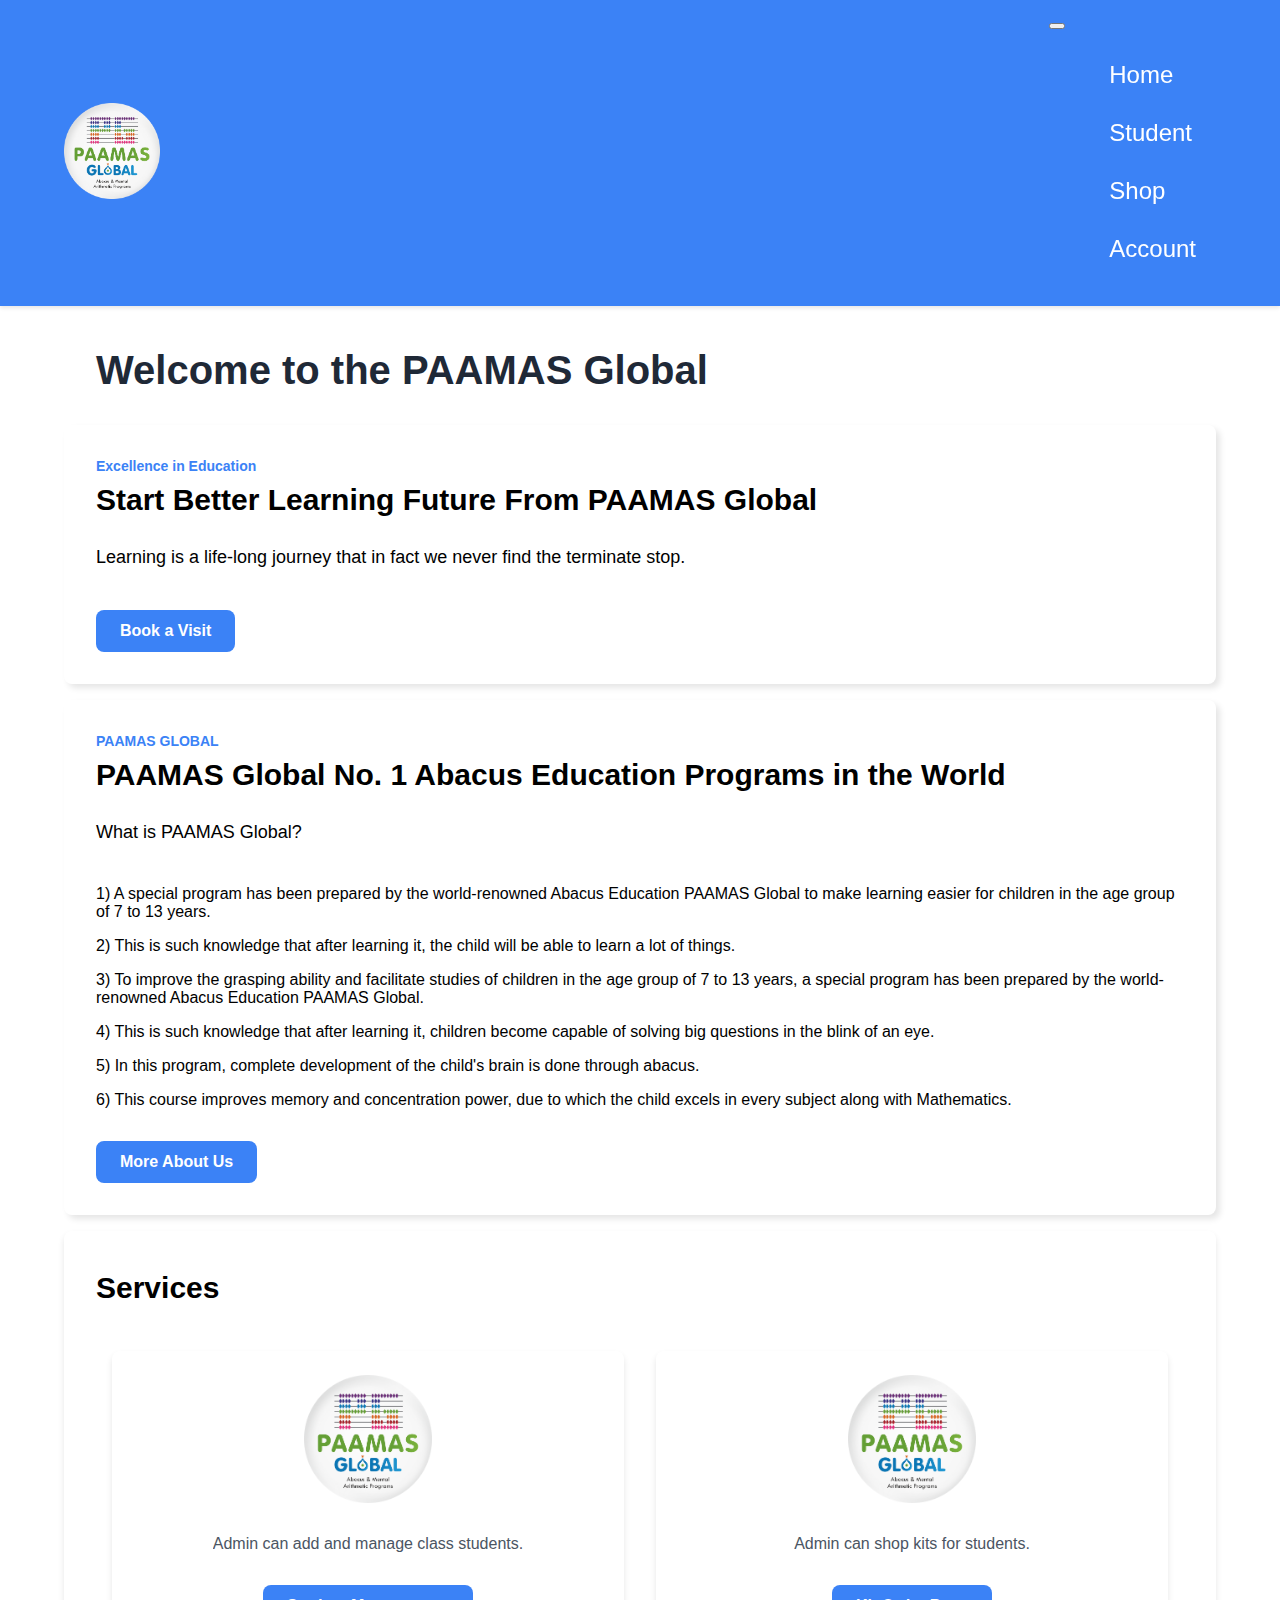
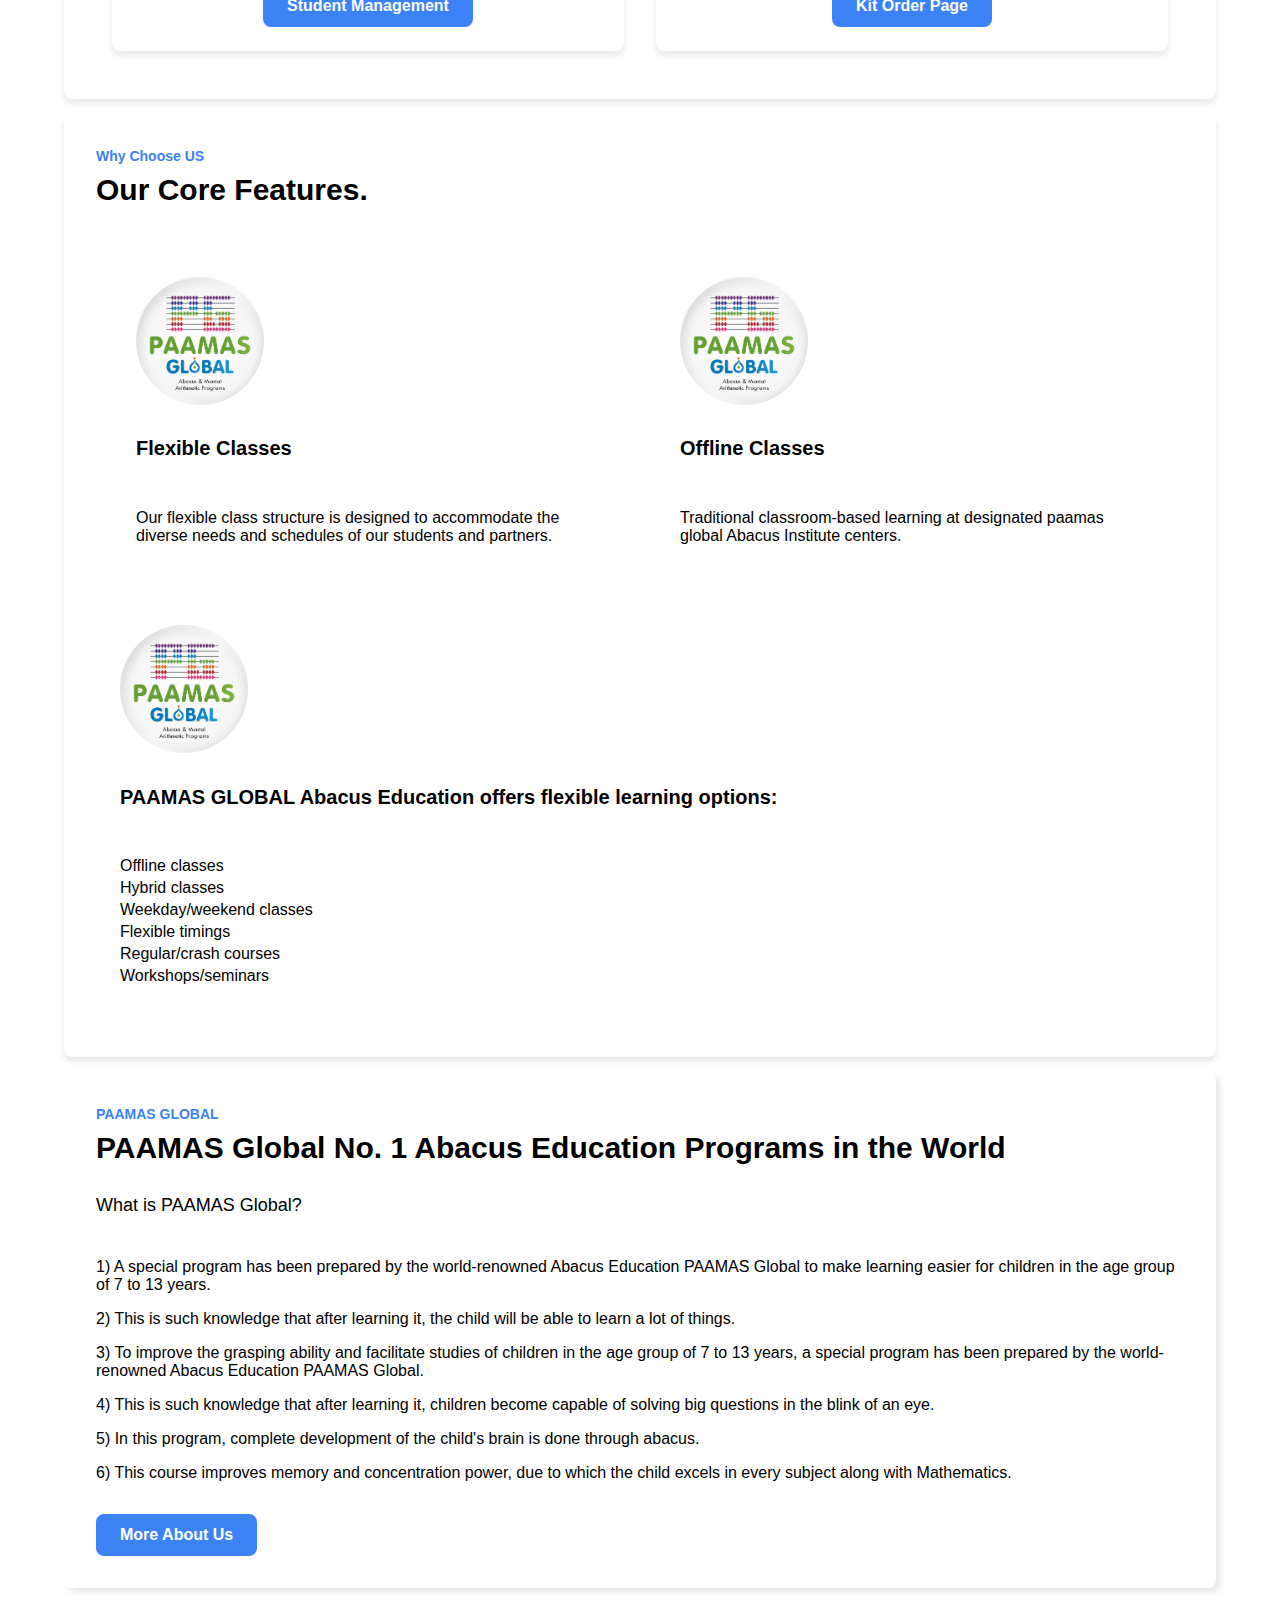
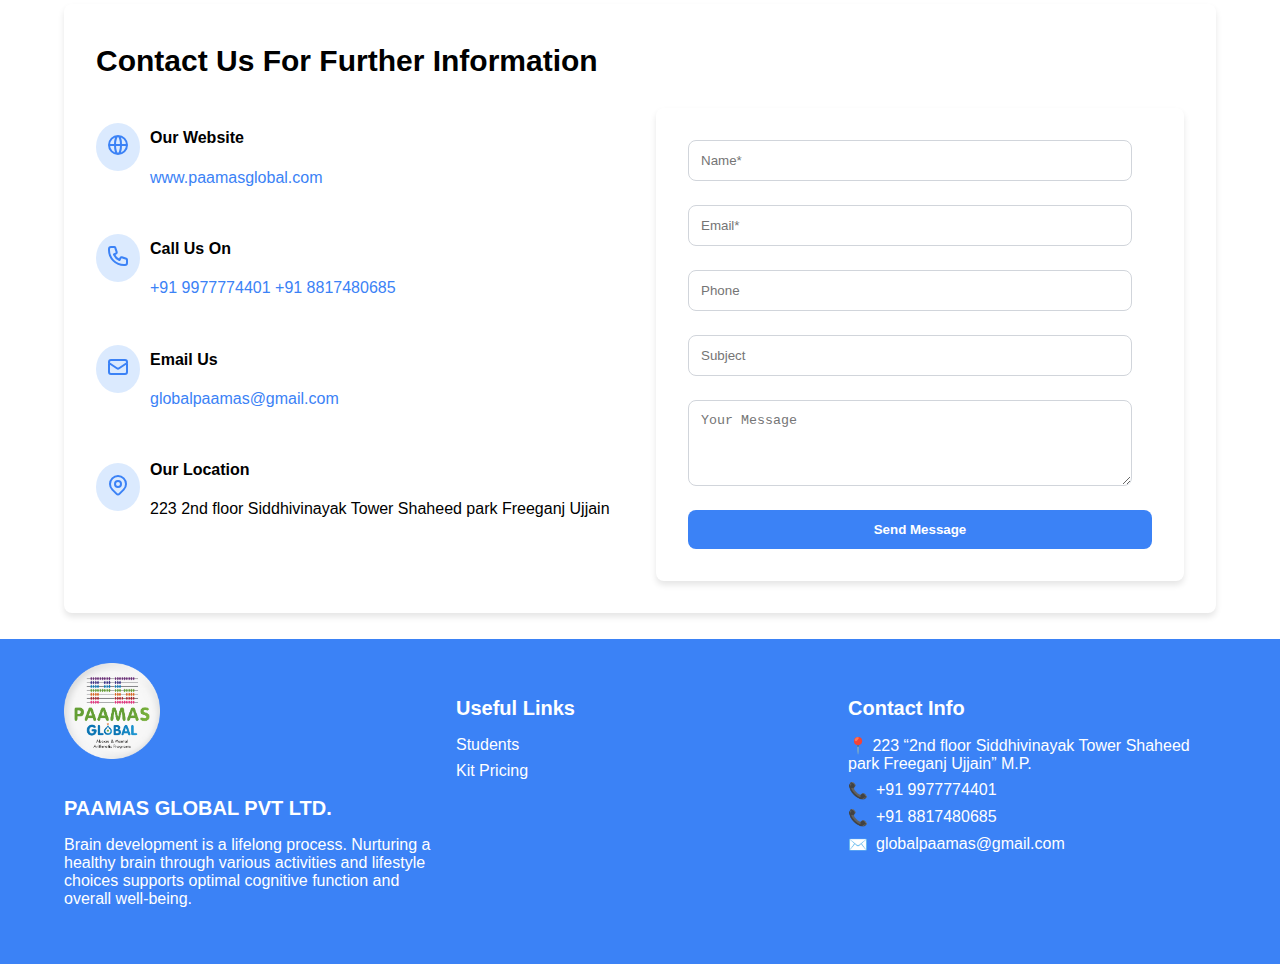
==== index.html @ 97634f3e "first_commit" ====
<!DOCTYPE html>
<html lang="en">

<head>
    <meta charset="UTF-8">
    <meta name="viewport" content="width=device-width, initial-scale=1.0">
    <title>PAAMAS Global</title>
    <link href="./Styles_sheets/styles_home.css" rel="stylesheet">
    <link rel="stylesheet" href="https://cdn.jsdelivr.net/npm/bootstrap@4.1.3/dist/css/bootstrap.min.css"
        integrity="sha384-MCw98/SFnGE8fJT3GXwEOngsV7Zt27NXFoaoApmYm81iuXoPkFOJwJ8ERdknLPMO" crossorigin="anonymous"></head>

<body>

        <!-- Header -->
    <header id="Navbar" class="header">
        <div class="container">
            <div class="header-content">
                <!-- Navbar -->
                <a class="logo" href="./index.html">
                    <!-- Logo -->
                    <img src="./asset/logo.png" alt="logo"  > <!-- Adjust height as needed -->
                </a>
                <nav class="navbar navbar-expand-lg navbar-light">
    
                    <!-- Mobile Toggle Button -->
                    <button class="navbar-toggler" type="button" data-toggle="collapse" data-target="#navbarTogglerDemo02"
                        aria-controls="navbarTogglerDemo02" aria-expanded="false" aria-label="Toggle navigation">
                        <span class="navbar-toggler-icon"></span>
                    </button>
    
                    <!-- Navigation Links -->
                    <div class="collapse navbar-collapse" id="navbarTogglerDemo02">
                        <ul class="navbar-nav ms-auto mt-2 mt-lg-0"> <!-- ms-auto aligns links to the right -->
                            <li class="nav-item active">
                                <a class="nav-link" href="./index.html">Home</a>
                            </li>
                            <li class="nav-item">
                                <a class="nav-link" href="./student_m.html">Student</a>
                            </li>
                            <li class="nav-item">
                                <a class="nav-link" href="./product_k.html">Shop</a>
                            </li>
                            <li class="nav-item">
                                <a class="nav-link" href="./account.html">Account</a>
                            </li>
                        </ul>
                    </div>
                </nav>
            </div>
        </div>
    </header>

    <!-- Main Content -->
    <main>
        <div class="main-content container">
            <h2 class="main-title">Welcome to the PAAMAS Global</h2>

            <section class="about-section">
                <span class="section-subtitle">Excellence in Education</span>
                <h3 class="section-title">Start Better Learning Future From PAAMAS Global</h3>
                <h6 class="section-description">Learning is a life-long journey that in fact we never find the terminate
                    stop.</h6>
                <div class="cta-button">
                    <a href="#" class="button">Book a Visit</a>
                </div>
            </section>

            <section class="about-section">
                <span class="section-subtitle">PAAMAS GLOBAL</span>
                <h3 class="section-title">PAAMAS Global No. 1 Abacus Education Programs in the World</h3>
                <h6 class="section-description">What is PAAMAS Global?</h6>
                <div class="section-content">
                    <p>1) A special program has been prepared by the world-renowned Abacus Education PAAMAS Global to
                        make learning easier for children in the age group of 7 to 13 years.</p>
                    <p>2) This is such knowledge that after learning it, the child will be able to learn a lot of
                        things.</p>
                    <p>3) To improve the grasping ability and facilitate studies of children in the age group of 7 to 13
                        years, a special program has been prepared by the world-renowned Abacus Education PAAMAS Global.
                    </p>
                    <p>4) This is such knowledge that after learning it, children become capable of solving big
                        questions in the blink of an eye.</p>
                    <p>5) In this program, complete development of the child's brain is done through abacus.</p>
                    <p>6) This course improves memory and concentration power, due to which the child excels in every
                        subject along with Mathematics.</p>
                </div>
                <div class="cta-button">
                    <a href="#" class="button">More About Us</a>
                </div>
            </section>


            <section class="services-section">
                <h3 class="section-title">Services</h3>
                <div class="services-grid">
                    <div class="service-card">
                        <img src="./asset/logo.png" alt="logo" class="service-image">
                        <p class="service-description">Admin can add and manage class students.</p>
                        <a href="./student_m.html" class="button">Student Management</a>
                    </div>
                    <div class="service-card">
                        <img src="./asset/logo.png" alt="logo" class="service-image">
                        <p class="service-description">Admin can shop kits for students.</p>
                        <a href="./product_k.html" class="button">Kit Order Page</a>
                    </div>
                </div>
            </section>

            <section class="features-section">
                <span class="section-subtitle">Why Choose US</span>
                <h3 class="section-title">Our Core Features.</h3>
                <div class="features-grid">
                    <div class="feature-card">
                        <img src="./asset/logo.png" alt="logo" class="feature-image">
                        <h2 class="feature-title">Flexible Classes</h2>
                        <p>Our flexible class structure is designed to accommodate the diverse needs and schedules of
                            our students and partners.</p>
                    </div>
                    <div class="feature-card">
                        <img src="./asset/logo.png" alt="logo" class="feature-image">
                        <h2 class="feature-title">Offline Classes</h2>
                        <p>Traditional classroom-based learning at designated paamas global Abacus Institute centers.
                        </p>
                    </div>
                </div>
                <div class="feature-card full-width">
                    <img src="./asset/logo.png" alt="logo" class="feature-image">
                    <h2 class="feature-title">PAAMAS GLOBAL Abacus Education offers flexible learning options:</h2>
                    <ol class="feature-list">
                        <li>Offline classes</li>
                        <li>Hybrid classes</li>
                        <li>Weekday/weekend classes</li>
                        <li>Flexible timings</li>
                        <li>Regular/crash courses</li>
                        <li>Workshops/seminars</li>
                    </ol>
                </div>
            </section>

            <section class="about-section">
                <span class="section-subtitle">PAAMAS GLOBAL</span>
                <h3 class="section-title">PAAMAS Global No. 1 Abacus Education Programs in the World</h3>
                <h6 class="section-description">What is PAAMAS Global?</h6>
                <div class="section-content">
                    <p>1) A special program has been prepared by the world-renowned Abacus Education PAAMAS Global to
                        make learning easier for children in the age group of 7 to 13 years.</p>
                    <p>2) This is such knowledge that after learning it, the child will be able to learn a lot of
                        things.</p>
                    <p>3) To improve the grasping ability and facilitate studies of children in the age group of 7 to 13
                        years, a special program has been prepared by the world-renowned Abacus Education PAAMAS Global.
                    </p>
                    <p>4) This is such knowledge that after learning it, children become capable of solving big
                        questions in the blink of an eye.</p>
                    <p>5) In this program, complete development of the child's brain is done through abacus.</p>
                    <p>6) This course improves memory and concentration power, due to which the child excels in every
                        subject along with Mathematics.</p>
                </div>
                <div class="cta-button">
                    <a href="#" class="button">More About Us</a>
                </div>
            </section>

            <section class="contact-section">
                <div class="contact-container ">
                    <h3 class="section-title">Contact Us For Further Information</h3>
                    <div class="contact-grid">
                        <!-- Contact Info -->
                        <div class="contact-info">
                            <div class="info-item">
                                <div class="info-icon">
                                    <svg class="icon" fill="none" stroke="currentColor" viewBox="0 0 24 24"
                                        xmlns="http://www.w3.org/2000/svg">
                                        <path stroke-linecap="round" stroke-linejoin="round" stroke-width="2"
                                            d="M21 12a9 9 0 01-9 9m9-9a9 9 0 00-9-9m9 9H3m9 9a9 9 0 01-9-9m9 9c1.657 0 3-4.03 3-9s-1.343-9-3-9m0 18c-1.657 0-3-4.03-3-9s1.343-9 3-9m-9 9a9 9 0 019-9">
                                        </path>
                                    </svg>
                                </div>
                                <div>
                                    <h4 class="info-title">Our Website</h4>
                                    <a href="https://paamasglobal.com" target="_blank" rel="noopener noreferrer"
                                        class="info-link">www.paamasglobal.com</a>
                                </div>
                            </div>
                            <div class="info-item">
                                <div class="info-icon">
                                    <svg class="icon" fill="none" stroke="currentColor" viewBox="0 0 24 24"
                                        xmlns="http://www.w3.org/2000/svg">
                                        <path stroke-linecap="round" stroke-linejoin="round" stroke-width="2"
                                            d="M3 5a2 2 0 012-2h3.28a1 1 0 01.948.684l1.498 4.493a1 1 0 01-.502 1.21l-2.257 1.13a11.042 11.042 0 005.516 5.516l1.13-2.257a1 1 0 011.21-.502l4.493 1.498a1 1 0 01.684.949V19a2 2 0 01-2 2h-1C9.716 21 3 14.284 3 6V5z">
                                        </path>
                                    </svg>
                                </div>
                                <div>
                                    <h4 class="info-title">Call Us On</h4>
                                    <a href="tel:+919977774401" class="info-link">+91 9977774401</a>
                                    <a href="tel:+918817480685" class="info-link">+91 8817480685</a>
                                </div>
                            </div>
                            <div class="info-item">
                                <div class="info-icon">
                                    <svg class="icon" fill="none" stroke="currentColor" viewBox="0 0 24 24"
                                        xmlns="http://www.w3.org/2000/svg">
                                        <path stroke-linecap="round" stroke-linejoin="round" stroke-width="2"
                                            d="M3 8l7.89 5.26a2 2 0 002.22 0L21 8M5 19h14a2 2 0 002-2V7a2 2 0 00-2-2H5a2 2 0 00-2 2v10a2 2 0 002 2z">
                                        </path>
                                    </svg>
                                </div>
                                <div>
                                    <h4 class="info-title">Email Us</h4>
                                    <a href="mailto:globalpaamas@gmail.com" class="info-link">globalpaamas@gmail.com</a>
                                </div>
                            </div>
                            <div class="info-item">
                                <div class="info-icon">
                                    <svg class="icon" fill="none" stroke="currentColor" viewBox="0 0 24 24"
                                        xmlns="http://www.w3.org/2000/svg">
                                        <path stroke-linecap="round" stroke-linejoin="round" stroke-width="2"
                                            d="M17.657 16.657L13.414 20.9a1.998 1.998 0 01-2.827 0l-4.244-4.243a8 8 0 1111.314 0z">
                                        </path>
                                        <path stroke-linecap="round" stroke-linejoin="round" stroke-width="2"
                                            d="M15 11a3 3 0 11-6 0 3 3 0 016 0z"></path>
                                    </svg>
                                </div>
                                <div>
                                    <h4 class="info-title">Our Location</h4>
                                    <p>223 2nd floor Siddhivinayak Tower Shaheed park Freeganj Ujjain</p>
                                </div>
                            </div>
                        </div>

                        <!-- Contact Form -->
                        <div class="contact-form">
                            <form class="form">
                                <input type="text" name="contact-name" id="contact-name" placeholder="Name*"
                                    class="form-input">
                                <input type="email" name="contact-email" id="contact-email" placeholder="Email*"
                                    class="form-input">
                                <input type="text" name="contact-phone" id="contact-phone" placeholder="Phone"
                                    class="form-input">
                                <input type="text" name="subject" id="subject" placeholder="Subject" class="form-input">
                                <textarea name="contact-message" id="contact-message" placeholder="Your Message"
                                    rows="4" class="form-textarea"></textarea>
                                <button type="submit" disabled class="form-button">Send Message</button>
                            </form>
                        </div>
                    </div>
                </div>
            </section>
        </div>
    </main>


    <!-- Footer -->
    <footer id="footer" class="footer">
        <div class="footer-container">
            <div class="footer-grid">
                <!-- Logo and Description -->
                <div class="footer-widget">
                    <div class="footer-logo">
                        <img src="./asset/logo.png" alt="Site Logo">
                    </div>
                    <h5 class="footer-title">PAAMAS GLOBAL PVT LTD.</h5>
                    <p class="footer-description">
                        Brain development is a lifelong process. Nurturing a healthy brain through various activities
                        and lifestyle choices supports optimal cognitive function and overall well-being.
                    </p>
                </div>

                <!-- Useful Links -->
                <div class="footer-widget">
                    <h5 class="footer-title">Useful Links</h5>
                    <ul class="footer-links">
                        <li><a href="./student_m.html" class="footer-link">Students</a></li>
                        <li><a href="./product_k.html" class="footer-link">Kit Pricing</a></li>
                    </ul>
                </div>

                <!-- Contact Info -->
                <div class="footer-widget">
                    <h5 class="footer-title">Contact Info</h5>
                    <ul class="footer-contact">
                        <li class="footer-contact-item">📍 223 “2nd floor Siddhivinayak Tower Shaheed park Freeganj
                            Ujjain” M.P.</li>
                        <li class="footer-contact-item">📞 <a href="tel:+919977774401" class="footer-link">+91
                                9977774401</a></li>
                        <li class="footer-contact-item">📞 <a href="tel:+918817480685" class="footer-link">+91
                                8817480685</a></li>
                        <li class="footer-contact-item">✉️ <a href="mailto:globalpaamas@gmail.com"
                                class="footer-link">globalpaamas@gmail.com</a></li>
                    </ul>
                </div>
            </div>
        </div>
    </footer>

    <!-- Scroll to Top Button -->
    <button id="scroll-to-top" class="scroll-to-top">
        Top
    </button>

    <script src="./Script_main/script_home.js"></script>
    <script src="https://code.jquery.com/jquery-3.3.1.slim.min.js"
        integrity="sha384-q8i/X+965DzO0rT7abK41JStQIAqVgRVzpbzo5smXKp4YfRvH+8abtTE1Pi6jizo"
        crossorigin="anonymous"></script>
    <script src="https://cdn.jsdelivr.net/npm/popper.js@1.14.3/dist/umd/popper.min.js"
        integrity="sha384-ZMP7rVo3mIykV+2+9J3UJ46jBk0WLaUAdn689aCwoqbBJiSnjAK/l8WvCWPIPm49"
        crossorigin="anonymous"></script>
    <script src="https://cdn.jsdelivr.net/npm/bootstrap@4.1.3/dist/js/bootstrap.min.js"
        integrity="sha384-ChfqqxuZUCnJSK3+MXmPNIyE6ZbWh2IMqE241rYiqJxyMiZ6OW/JmZQ5stwEULTy"
        crossorigin="anonymous"></script>
</body>

</html>
---- Styles_sheets/styles_home.css ----
/* General Styles */
body {
    font-family: Arial, sans-serif;
    margin: 0;
    padding: 0;
    box-sizing: border-box;
}

.container {
    width: 90%;
    max-width: 1200px;
    margin: 0 auto;
}
/* Header */
.header {
    background-color: #3b82f6;
    padding: 12px 0;
    position: sticky;
    top: 0;
    width: 100%;
    z-index: 50;
    box-shadow: 0 2px 4px rgba(0, 0, 0, 0.1);
}

.header-content {
    display: flex;
    align-items: center;
    justify-content: space-between;
}

.logo img {
    width: 96px;
    height: auto;
} 

.nav-item {
    display: flex;
    gap: 16px;
    list-style: none;
    padding: 0;
}

.nav-link {
    color: white;
    text-decoration: none;
    font-size: 1.5rem;
    padding: 15px 20px;
    border-radius: 5px;
    transition: background-color 0.3s ease;
}

.nav-link:hover {
    background-color: rgba(255, 255, 255, 0.1);
    color: white;
}

 
/* Main Content */
.main-content {
    padding: 10px 10px;
    /* background-color: aquamarine; */
}

.main-title {
    font-size: 2.5rem;
    font-weight: bold;
    color: #1f2937;
    margin-bottom: 20px;
    margin: 32px;
}

.about-section {
    background-color: white;
    padding: 32px;
    border-radius: 8px;
    box-shadow: 4px 4px 6px rgba(0, 0, 0, 0.1);
    margin-bottom: 16px;
}

.section-subtitle {
    font-size: 0.875rem;
    font-weight: 600;
    color: #3b82f6;
}

.section-title {
    font-size: 1.875rem;
    font-weight: bold;
    margin-top: 8px;
}

.section-description {
    font-size: 1.125rem;
    font-weight: 500;
    margin-top: 16px;
}

.cta-button {
    margin-top: 32px;
}

.button {
    display: inline-flex;
    align-items: center;
    background-color: #3b82f6;
    color: white;
    padding: 12px 24px;
    border-radius: 8px;
    text-decoration: none;
    font-weight: 600;
    transition: background-color 0.3s;
}

.button:hover {
    background-color: #2563eb;
}

.services-section {
    background-color: white;
    padding: 32px;
    border-radius: 8px;
    box-shadow: 0 4px 6px rgba(0, 0, 0, 0.1);
    margin-bottom: 16px;
}

.services-grid {
    /* background-color: #2563eb; */
    display: grid;
    grid-template-columns: repeat(1, 1fr);
    gap: 32px;
    padding: 16px;
}

.service-card {

    background-color: white;
    padding: 24px;
    border-radius: 8px;
    box-shadow: 0 4px 6px rgba(0, 0, 0, 0.1);
    display: flex;
    flex-direction: column;
    align-items: center;
    gap: 16px;
    transition: transform 0.3s, box-shadow 0.3s;
}

.service-card:hover {
    transform: scale(1.05);
    box-shadow: 0 6px 12px rgba(0, 0, 0, 0.15);
}

.service-image {
    width: 128px;
    height: 128px;
}

.service-description {
    text-align: justify;
    color: #4b5563;
    max-height: 160px;
    overflow: hidden;
}

.features-section {
    background-color: white;
    padding: 32px;
    border-radius: 8px;
    box-shadow: 0 4px 6px rgba(0, 0, 0, 0.1);
    margin-bottom: 16px;
}

.features-grid {
    display: grid;
    grid-template-columns: repeat(1, 1fr);
    gap: 32px;
    padding: 16px;
}

.feature-card {
    /* background-color: #f8fafc; */
    padding: 24px;
    border-radius: 8px;
    display: flex;
    flex-direction: column;
    /* align-items: center; */
    gap: 16px;
    transition: transform 0.3s, box-shadow 0.3s;
}

.feature-card:hover {
    transform: scale(1.05);
    box-shadow: 0 6px 12px rgba(0, 0, 0, 0.15);
}

.feature-image {
    width: 128px;
    height: 128px;
}

.feature-title {
    font-size: 1.25rem;
    font-weight: bold;
}

.feature-list {
    display: flex;
    flex-direction: column;
    gap: 4px;
    text-align: justify;
    list-style: none;
    padding: 0;
}

/* Contact Section */
.contact-section {
    background-color: white;
        padding: 32px;
        border-radius: 8px;
        box-shadow: 0 4px 6px rgba(0, 0, 0, 0.1);
        margin-bottom: 16px;
}

.contact-container {
     background-color: transparent;
}

.contact-grid {
    display: grid;
    grid-template-columns: repeat(1, 1fr);
    gap: 32px;
}

.contact-info {
    display: flex;
    flex-direction: column;
    gap: 32px;
}

.info-item {
    display: flex;
    align-items: center;
    gap: 10px;
    /* background-color: #797f86; */
}

.info-icon {
    background-color: #dbeafe;
    padding: 10px;
    border-radius: 50%;
}

.icon {
    width: 24px;
    height: 24px;
    color: #3b82f6;
}

.info-title {
    font-size: 1rem;
    font-weight: 600;
}

.info-link {
    color: #3b82f6;
    text-decoration: none;
    transition: color 0.3s;
}

.info-link:hover {
    color: #2563eb;
}

.contact-form {
    background-color: white;
    padding: 32px;
    border-radius: 8px;
    box-shadow: 0 4px 6px rgba(0, 0, 0, 0.1);

}

.form {
    display: flex;
    flex-direction: column;
    gap: 24px;
}

.form-input,
.form-textarea {
    width: 90%;
    padding: 12px;
    border: 1px solid #d1d5db;
    border-radius: 8px;
    outline: none;
    transition: border-color 0.3s;
}

.form-input:focus,
.form-textarea:focus {
    border-color: #3b82f6;
}

.form-button {
    background-color: #3b82f6;
    color: white;
    padding: 12px 24px;
    border: none;
    border-radius: 8px;
    font-weight: 600;
    cursor: pointer;
    transition: background-color 0.3s;
}

.form-button:hover {
    background-color: #2563eb;
}

/* Footer */
.footer {
    background-color: #3b82f6;
    color: white;
    padding: 24px 0;
}

.footer-container {
    width: 90%;
    max-width: 1200px;
    margin: 0 auto;
}

.footer-grid {
    display: grid;
    grid-template-columns: repeat(1, 1fr);
    gap: 24px;
}

.footer-widget {
    margin-bottom: 16px;
}

.footer-logo img {
    width: 96px;
    height: auto;
}

.footer-title {
    font-size: 1.25rem;
    font-weight: 600;
    margin-bottom: 16px;
}

.footer-description {
    color: white;
    margin-bottom: 16px;
}

.footer-links {
    display: flex;
    flex-direction: column;
    gap: 8px;
    list-style: none;
    padding: 0;
}

.footer-link {
    color: white;
    text-decoration: none;
    transition: opacity 0.3s ease;
}

.footer-link:hover {
    opacity: 0.8;
}

.footer-contact {
    display: flex;
    flex-direction: column;
    gap: 8px;
    list-style: none;
    padding: 0;
}

.footer-contact-item {
    color: white;
    display: flex;
    align-items: center;
    gap: 8px;
}
/* Scroll to Top Button */
.scroll-to-top {
    position: fixed;
    bottom: 32px;
    right: 32px;
    background-color: #010408;
    color: white;
    font-weight: bold;
    padding: 16px;
    border-radius: 50%;
    border: none;
    cursor: pointer;
    display: none;
    z-index: 10;
}

.scroll-to-top:hover {
    background-color: #3b82f6;
}

/* Responsive Styles */
@media (min-width: 768px) {
    .desktop-nav {
        display: flex;
    }

    .mobile-menu-toggle {
        display: none;
    }

    .services-grid,
    .features-grid,
    .contact-grid  {
        grid-template-columns: repeat(2, 2fr);
    }
    .footer-grid {
        grid-template-columns: repeat(3, fr);
    }
}

@media (min-width: 1024px) {


    .services-grid,
    .contact-grid,
    .features-grid {
        grid-template-columns: repeat(2, 2fr);
    }
    .footer-grid {
        grid-template-columns: repeat(3, 3fr);
    }
}
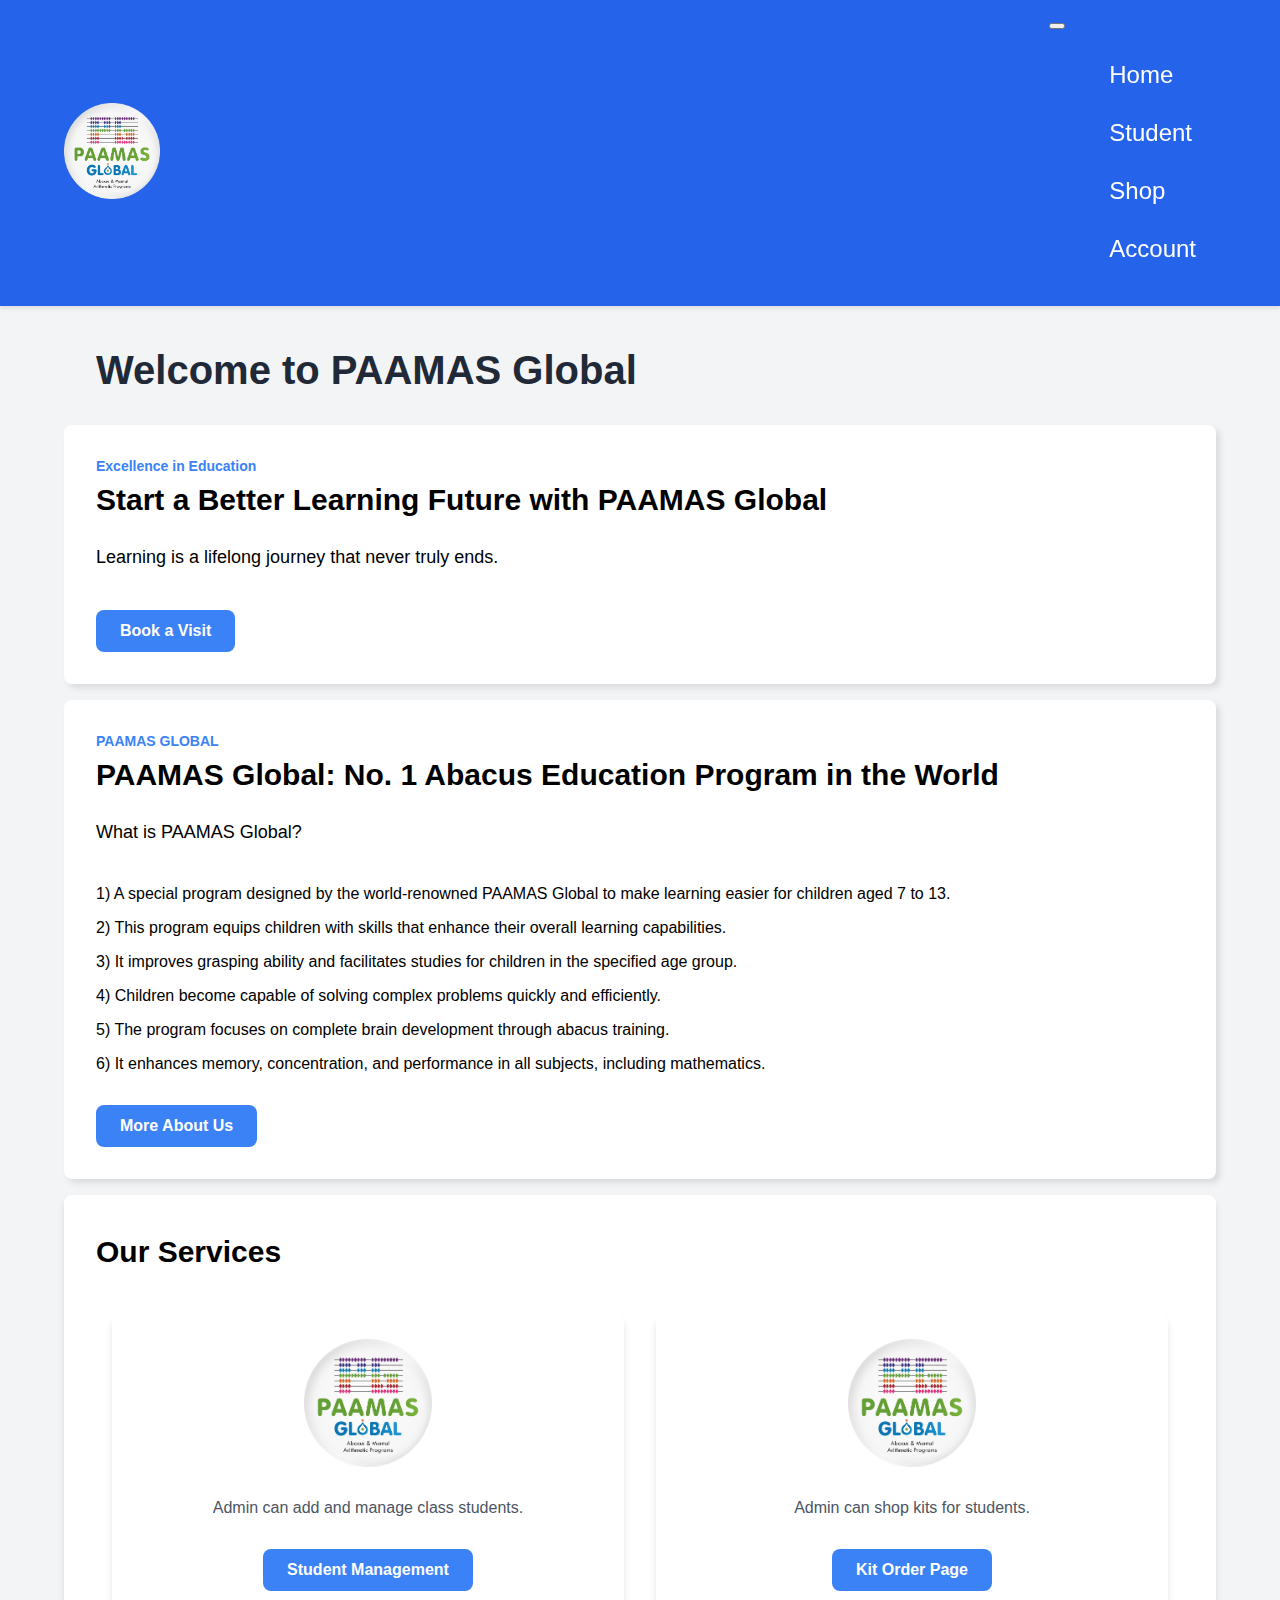
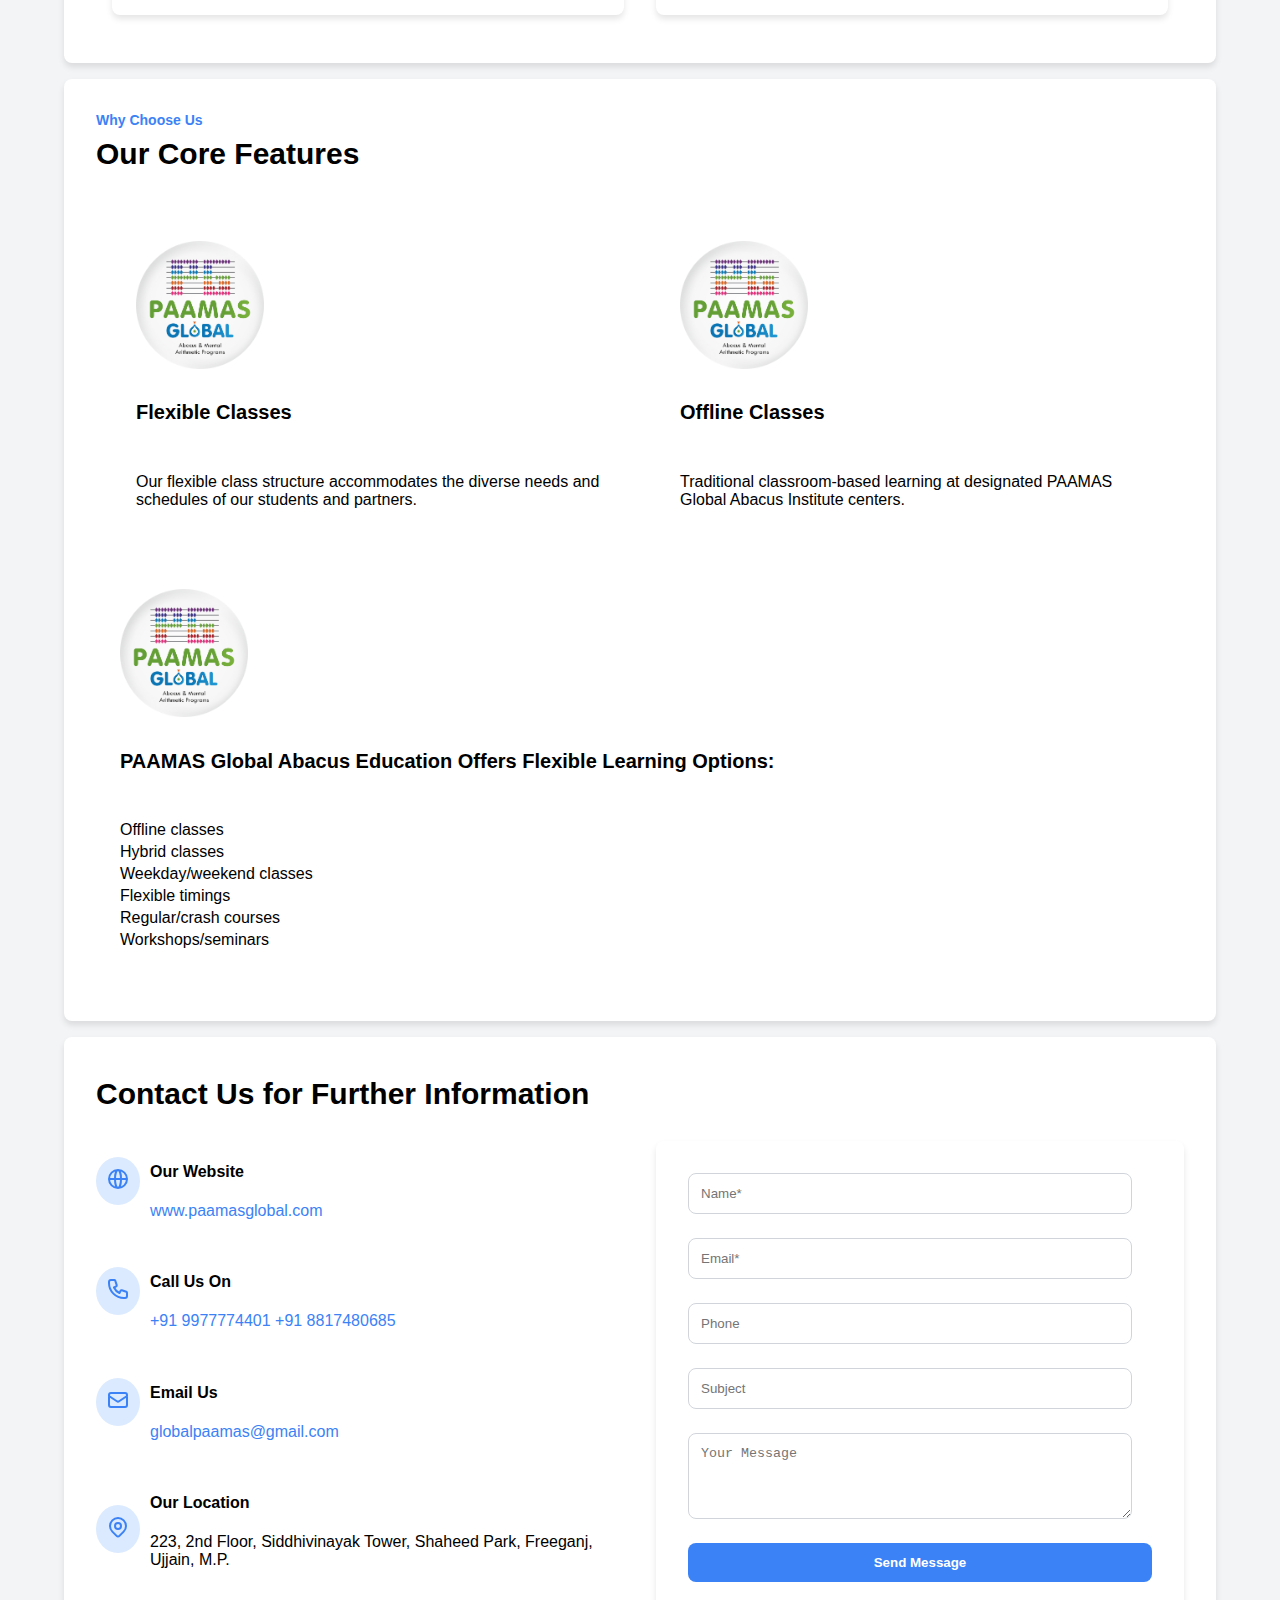
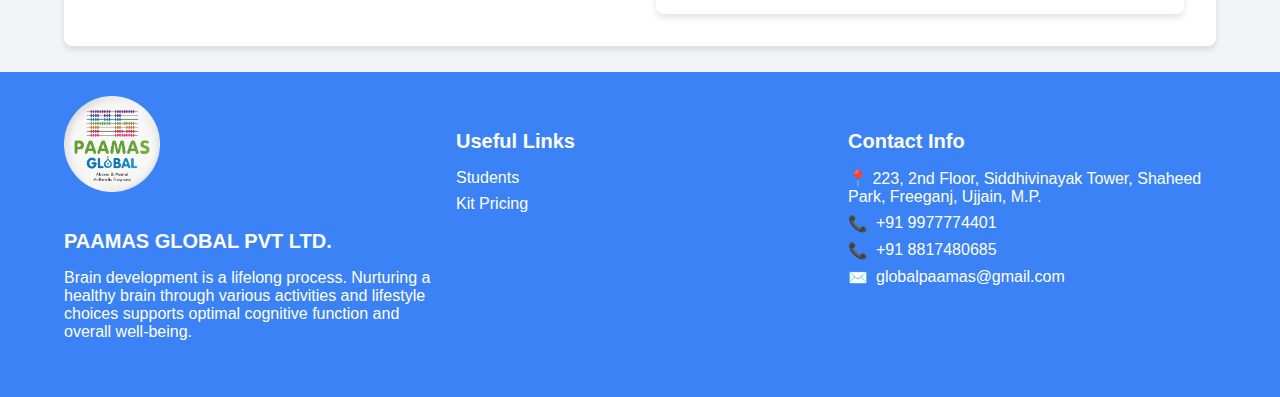
==== commit d6dc6ba7: "new update file" ====
--- a/index.html
+++ b/index.html
@@ -4,33 +4,37 @@
 <head>
     <meta charset="UTF-8">
     <meta name="viewport" content="width=device-width, initial-scale=1.0">
-    <title>PAAMAS Global</title>
-    <link href="./Styles_sheets/styles_home.css" rel="stylesheet">
+    <meta http-equiv="X-UA-Compatible" content="IE=edge">
+    <title>PAAMAS Global | Home</title>
+
+    <!-- External Stylesheets -->
+    <link rel="stylesheet" href="./Styles_sheets/styles_home.css">
     <link rel="stylesheet" href="https://cdn.jsdelivr.net/npm/bootstrap@4.1.3/dist/css/bootstrap.min.css"
-        integrity="sha384-MCw98/SFnGE8fJT3GXwEOngsV7Zt27NXFoaoApmYm81iuXoPkFOJwJ8ERdknLPMO" crossorigin="anonymous"></head>
+        integrity="sha384-MCw98/SFnGE8fJT3GXwEOngsV7Zt27NXFoaoApmYm81iuXoPkFOJwJ8ERdknLPMO" crossorigin="anonymous">
+</head>
 
 <body>
-
-        <!-- Header -->
+    <!-- Header Section -->
     <header id="Navbar" class="header">
         <div class="container">
             <div class="header-content">
-                <!-- Navbar -->
+                <!-- Logo -->
                 <a class="logo" href="./index.html">
-                    <!-- Logo -->
-                    <img src="./asset/logo.png" alt="logo"  > <!-- Adjust height as needed -->
+                    <img src="./asset/logo.png" alt="PAAMAS Global Logo">
                 </a>
+
+                <!-- Navigation Bar -->
                 <nav class="navbar navbar-expand-lg navbar-light">
-    
                     <!-- Mobile Toggle Button -->
-                    <button class="navbar-toggler" type="button" data-toggle="collapse" data-target="#navbarTogglerDemo02"
-                        aria-controls="navbarTogglerDemo02" aria-expanded="false" aria-label="Toggle navigation">
+                    <button class="navbar-toggler" type="button" data-toggle="collapse"
+                        data-target="#navbarTogglerDemo02" aria-controls="navbarTogglerDemo02" aria-expanded="false"
+                        aria-label="Toggle navigation">
                         <span class="navbar-toggler-icon"></span>
                     </button>
-    
+
                     <!-- Navigation Links -->
                     <div class="collapse navbar-collapse" id="navbarTogglerDemo02">
-                        <ul class="navbar-nav ms-auto mt-2 mt-lg-0"> <!-- ms-auto aligns links to the right -->
+                        <ul class="navbar-nav ms-auto mt-2 mt-lg-0">
                             <li class="nav-item active">
                                 <a class="nav-link" href="./index.html">Home</a>
                             </li>
@@ -50,81 +54,79 @@
         </div>
     </header>
 
-    <!-- Main Content -->
+    <!-- Main Content Section -->
     <main>
         <div class="main-content container">
-            <h2 class="main-title">Welcome to the PAAMAS Global</h2>
-
+            <h2 class="main-title">Welcome to PAAMAS Global</h2>
+
+            <!-- About Section -->
             <section class="about-section">
                 <span class="section-subtitle">Excellence in Education</span>
-                <h3 class="section-title">Start Better Learning Future From PAAMAS Global</h3>
-                <h6 class="section-description">Learning is a life-long journey that in fact we never find the terminate
-                    stop.</h6>
+                <h3 class="section-title">Start a Better Learning Future with PAAMAS Global</h3>
+                <h6 class="section-description">Learning is a lifelong journey that never truly ends.</h6>
                 <div class="cta-button">
                     <a href="#" class="button">Book a Visit</a>
                 </div>
             </section>
 
+            <!-- About PAAMAS Global Section -->
             <section class="about-section">
                 <span class="section-subtitle">PAAMAS GLOBAL</span>
-                <h3 class="section-title">PAAMAS Global No. 1 Abacus Education Programs in the World</h3>
+                <h3 class="section-title">PAAMAS Global: No. 1 Abacus Education Program in the World</h3>
                 <h6 class="section-description">What is PAAMAS Global?</h6>
                 <div class="section-content">
-                    <p>1) A special program has been prepared by the world-renowned Abacus Education PAAMAS Global to
-                        make learning easier for children in the age group of 7 to 13 years.</p>
-                    <p>2) This is such knowledge that after learning it, the child will be able to learn a lot of
-                        things.</p>
-                    <p>3) To improve the grasping ability and facilitate studies of children in the age group of 7 to 13
-                        years, a special program has been prepared by the world-renowned Abacus Education PAAMAS Global.
+                    <p>1) A special program designed by the world-renowned PAAMAS Global to make learning easier for
+                        children aged 7 to 13.</p>
+                    <p>2) This program equips children with skills that enhance their overall learning capabilities.</p>
+                    <p>3) It improves grasping ability and facilitates studies for children in the specified age group.
                     </p>
-                    <p>4) This is such knowledge that after learning it, children become capable of solving big
-                        questions in the blink of an eye.</p>
-                    <p>5) In this program, complete development of the child's brain is done through abacus.</p>
-                    <p>6) This course improves memory and concentration power, due to which the child excels in every
-                        subject along with Mathematics.</p>
+                    <p>4) Children become capable of solving complex problems quickly and efficiently.</p>
+                    <p>5) The program focuses on complete brain development through abacus training.</p>
+                    <p>6) It enhances memory, concentration, and performance in all subjects, including mathematics.</p>
                 </div>
                 <div class="cta-button">
                     <a href="#" class="button">More About Us</a>
                 </div>
             </section>
 
-
+            <!-- Services Section -->
             <section class="services-section">
-                <h3 class="section-title">Services</h3>
+                <h3 class="section-title">Our Services</h3>
                 <div class="services-grid">
                     <div class="service-card">
-                        <img src="./asset/logo.png" alt="logo" class="service-image">
+                        <img src="./asset/logo.png" alt="Student Management" class="service-image">
                         <p class="service-description">Admin can add and manage class students.</p>
                         <a href="./student_m.html" class="button">Student Management</a>
                     </div>
                     <div class="service-card">
-                        <img src="./asset/logo.png" alt="logo" class="service-image">
+                        <img src="./asset/logo.png" alt="Kit Order" class="service-image">
                         <p class="service-description">Admin can shop kits for students.</p>
                         <a href="./product_k.html" class="button">Kit Order Page</a>
                     </div>
                 </div>
             </section>
 
+            <!-- Features Section -->
             <section class="features-section">
-                <span class="section-subtitle">Why Choose US</span>
-                <h3 class="section-title">Our Core Features.</h3>
+                <span class="section-subtitle">Why Choose Us</span>
+                <h3 class="section-title">Our Core Features</h3>
                 <div class="features-grid">
                     <div class="feature-card">
-                        <img src="./asset/logo.png" alt="logo" class="feature-image">
+                        <img src="./asset/logo.png" alt="Flexible Classes" class="feature-image">
                         <h2 class="feature-title">Flexible Classes</h2>
-                        <p>Our flexible class structure is designed to accommodate the diverse needs and schedules of
-                            our students and partners.</p>
+                        <p>Our flexible class structure accommodates the diverse needs and schedules of our students and
+                            partners.</p>
                     </div>
                     <div class="feature-card">
-                        <img src="./asset/logo.png" alt="logo" class="feature-image">
+                        <img src="./asset/logo.png" alt="Offline Classes" class="feature-image">
                         <h2 class="feature-title">Offline Classes</h2>
-                        <p>Traditional classroom-based learning at designated paamas global Abacus Institute centers.
+                        <p>Traditional classroom-based learning at designated PAAMAS Global Abacus Institute centers.
                         </p>
                     </div>
                 </div>
                 <div class="feature-card full-width">
-                    <img src="./asset/logo.png" alt="logo" class="feature-image">
-                    <h2 class="feature-title">PAAMAS GLOBAL Abacus Education offers flexible learning options:</h2>
+                    <img src="./asset/logo.png" alt="PAAMAS Global Features" class="feature-image">
+                    <h2 class="feature-title">PAAMAS Global Abacus Education Offers Flexible Learning Options:</h2>
                     <ol class="feature-list">
                         <li>Offline classes</li>
                         <li>Hybrid classes</li>
@@ -136,32 +138,10 @@
                 </div>
             </section>
 
-            <section class="about-section">
-                <span class="section-subtitle">PAAMAS GLOBAL</span>
-                <h3 class="section-title">PAAMAS Global No. 1 Abacus Education Programs in the World</h3>
-                <h6 class="section-description">What is PAAMAS Global?</h6>
-                <div class="section-content">
-                    <p>1) A special program has been prepared by the world-renowned Abacus Education PAAMAS Global to
-                        make learning easier for children in the age group of 7 to 13 years.</p>
-                    <p>2) This is such knowledge that after learning it, the child will be able to learn a lot of
-                        things.</p>
-                    <p>3) To improve the grasping ability and facilitate studies of children in the age group of 7 to 13
-                        years, a special program has been prepared by the world-renowned Abacus Education PAAMAS Global.
-                    </p>
-                    <p>4) This is such knowledge that after learning it, children become capable of solving big
-                        questions in the blink of an eye.</p>
-                    <p>5) In this program, complete development of the child's brain is done through abacus.</p>
-                    <p>6) This course improves memory and concentration power, due to which the child excels in every
-                        subject along with Mathematics.</p>
-                </div>
-                <div class="cta-button">
-                    <a href="#" class="button">More About Us</a>
-                </div>
-            </section>
-
+            <!-- Contact Section -->
             <section class="contact-section">
-                <div class="contact-container ">
-                    <h3 class="section-title">Contact Us For Further Information</h3>
+                <div class="contact-container">
+                    <h3 class="section-title">Contact Us for Further Information</h3>
                     <div class="contact-grid">
                         <!-- Contact Info -->
                         <div class="contact-info">
@@ -222,7 +202,7 @@
                                 </div>
                                 <div>
                                     <h4 class="info-title">Our Location</h4>
-                                    <p>223 2nd floor Siddhivinayak Tower Shaheed park Freeganj Ujjain</p>
+                                    <p>223, 2nd Floor, Siddhivinayak Tower, Shaheed Park, Freeganj, Ujjain, M.P.</p>
                                 </div>
                             </div>
                         </div>
@@ -231,15 +211,15 @@
                         <div class="contact-form">
                             <form class="form">
                                 <input type="text" name="contact-name" id="contact-name" placeholder="Name*"
-                                    class="form-input">
+                                    class="form-input" required>
                                 <input type="email" name="contact-email" id="contact-email" placeholder="Email*"
-                                    class="form-input">
+                                    class="form-input" required>
                                 <input type="text" name="contact-phone" id="contact-phone" placeholder="Phone"
                                     class="form-input">
                                 <input type="text" name="subject" id="subject" placeholder="Subject" class="form-input">
                                 <textarea name="contact-message" id="contact-message" placeholder="Your Message"
                                     rows="4" class="form-textarea"></textarea>
-                                <button type="submit" disabled class="form-button">Send Message</button>
+                                <button type="submit" class="form-button">Send Message</button>
                             </form>
                         </div>
                     </div>
@@ -248,15 +228,14 @@
         </div>
     </main>
 
-
-    <!-- Footer -->
+    <!-- Footer Section -->
     <footer id="footer" class="footer">
         <div class="footer-container">
             <div class="footer-grid">
                 <!-- Logo and Description -->
                 <div class="footer-widget">
                     <div class="footer-logo">
-                        <img src="./asset/logo.png" alt="Site Logo">
+                        <img src="./asset/logo.png" alt="PAAMAS Global Logo">
                     </div>
                     <h5 class="footer-title">PAAMAS GLOBAL PVT LTD.</h5>
                     <p class="footer-description">
@@ -274,12 +253,12 @@
                     </ul>
                 </div>
 
-                <!-- Contact Info -->
+                <!-- Contact Information -->
                 <div class="footer-widget">
                     <h5 class="footer-title">Contact Info</h5>
                     <ul class="footer-contact">
-                        <li class="footer-contact-item">📍 223 “2nd floor Siddhivinayak Tower Shaheed park Freeganj
-                            Ujjain” M.P.</li>
+                        <li class="footer-contact-item">📍 223, 2nd Floor, Siddhivinayak Tower, Shaheed Park, Freeganj,
+                            Ujjain, M.P.</li>
                         <li class="footer-contact-item">📞 <a href="tel:+919977774401" class="footer-link">+91
                                 9977774401</a></li>
                         <li class="footer-contact-item">📞 <a href="tel:+918817480685" class="footer-link">+91
@@ -297,6 +276,7 @@
         Top
     </button>
 
+    <!-- External Scripts -->
     <script src="./Script_main/script_home.js"></script>
     <script src="https://code.jquery.com/jquery-3.3.1.slim.min.js"
         integrity="sha384-q8i/X+965DzO0rT7abK41JStQIAqVgRVzpbzo5smXKp4YfRvH+8abtTE1Pi6jizo"
--- a/Styles_sheets/styles_home.css
+++ b/Styles_sheets/styles_home.css
@@ -1,9 +1,10 @@
 /* General Styles */
 body {
-    font-family: Arial, sans-serif;
     margin: 0;
     padding: 0;
-    box-sizing: border-box;
+    font-family: Arial, sans-serif;
+    background-color: #f3f4f6;
+    transition: background-color 0.5s ease;
 }
 
 .container {
@@ -11,6 +12,7 @@
     max-width: 1200px;
     margin: 0 auto;
 }
+
 /* Header */
 .header {
     background-color: #3b82f6;
@@ -20,6 +22,11 @@
     width: 100%;
     z-index: 50;
     box-shadow: 0 2px 4px rgba(0, 0, 0, 0.1);
+    transition: background-color 0.3s ease;
+}
+
+.header:hover {
+    background-color: #2563eb;
 }
 
 .header-content {
@@ -31,7 +38,12 @@
 .logo img {
     width: 96px;
     height: auto;
-} 
+    transition: transform 0.3s ease;
+}
+
+.logo img:hover {
+    transform: scale(1.1);
+}
 
 .nav-item {
     display: flex;
@@ -46,15 +58,13 @@
     font-size: 1.5rem;
     padding: 15px 20px;
     border-radius: 5px;
-    transition: background-color 0.3s ease;
+    transition: background-color 0.3s ease, transform 0.2s ease;
 }
 
 .nav-link:hover {
-    background-color: rgba(255, 255, 255, 0.1);
-    color: white;
-}
-
- 
+    background-color: rgba(255, 255, 255, 0.2);
+    transform: scale(1.05);
+}
 /* Main Content */
 .main-content {
     padding: 10px 10px;
